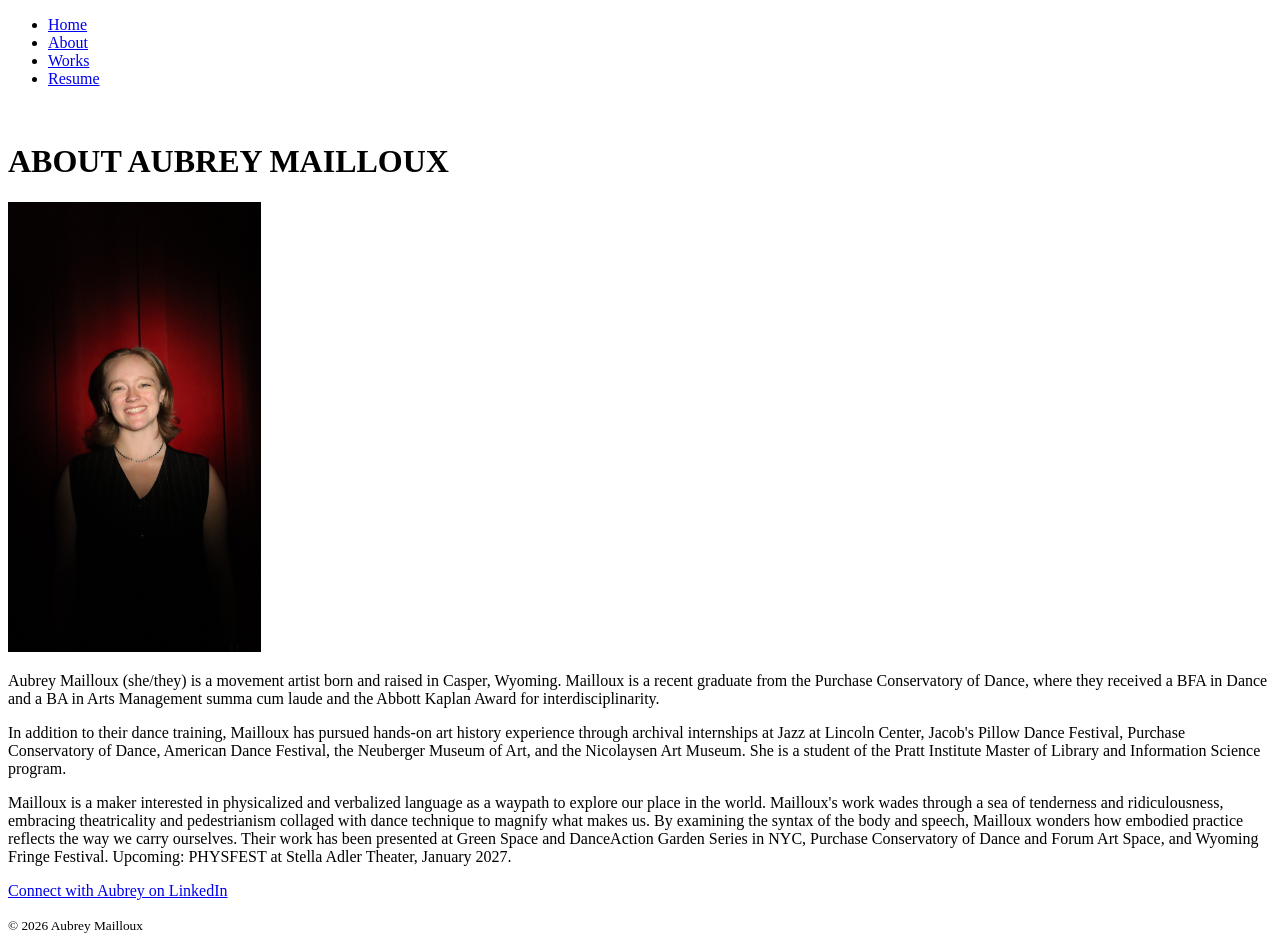
==== about.html @ 1ea7ad4e "Add files via upload" ====
<!--Code validated 10/17/26-->
<!DOCTYPE html>
<html lang="en">
    <head>
        <title>MAILLOUX | About</title>
        <meta name="viewport" content="width=device-width, initial-scale=1.0">
        <link rel="stylesheet" href="./style.css">
        <meta charset="UTF-8">
</head>
<body>
          <nav class="navbar">
        <ul>
            <li><a href="index.html">Home</a></li>
            <li><a href="about.html">About</a></li>
            <li><a href="works.html">Works</a></li>
            <li><a href="resume.html">Resume</a></li>
        </ul>
    </nav>

        <br>
    <h1>ABOUT AUBREY MAILLOUX</h1>
    <div class="inlineimg">
        <img src="images/aubrey-headshot.jpg" alt="aubrey-headshot" style="max-width:20%; height:auto;">
    <div class="inlinetxt">
    <p> Aubrey Mailloux (she/they) is a movement artist born and raised in Casper, Wyoming.
        Mailloux is a recent graduate from the Purchase Conservatory of Dance, where they received a BFA 
        in Dance and a BA in Arts Management summa cum laude and the Abbott Kaplan Award for interdisciplinarity.
            </p>
        <p>
        In addition to their dance training, Mailloux has pursued hands-on art history experience through 
        archival internships at Jazz at Lincoln Center, Jacob's Pillow Dance Festival, Purchase Conservatory of Dance, 
        American Dance Festival, the Neuberger Museum of Art, and the Nicolaysen Art Museum. She is a student of the 
        Pratt Institute Master of Library and Information Science program.
            </p>
        <p>
        Mailloux is a maker interested in physicalized and verbalized language as a waypath to explore our place in the world. 
        Mailloux&apos;s work wades through a sea of tenderness and ridiculousness, embracing theatricality and pedestrianism 
       collaged with dance technique to magnify what makes us.  By examining the syntax of the body and speech, Mailloux 
        wonders how embodied practice reflects the way we carry ourselves. Their work has been presented at Green Space and 
        DanceAction Garden Series in NYC, Purchase Conservatory of Dance and Forum Art Space, and Wyoming Fringe Festival. 
        Upcoming: PHYSFEST at Stella Adler Theater, January 2027. 
    </p>
    </div>
    </div>
    <p><a href="https://www.linkedin.com/in/aubrey-mailloux/">Connect with Aubrey on LinkedIn</a>
           </p>
        
    <footer>
        <small>© 2026 Aubrey Mailloux</small>
  </footer>
  </body> 
</html>
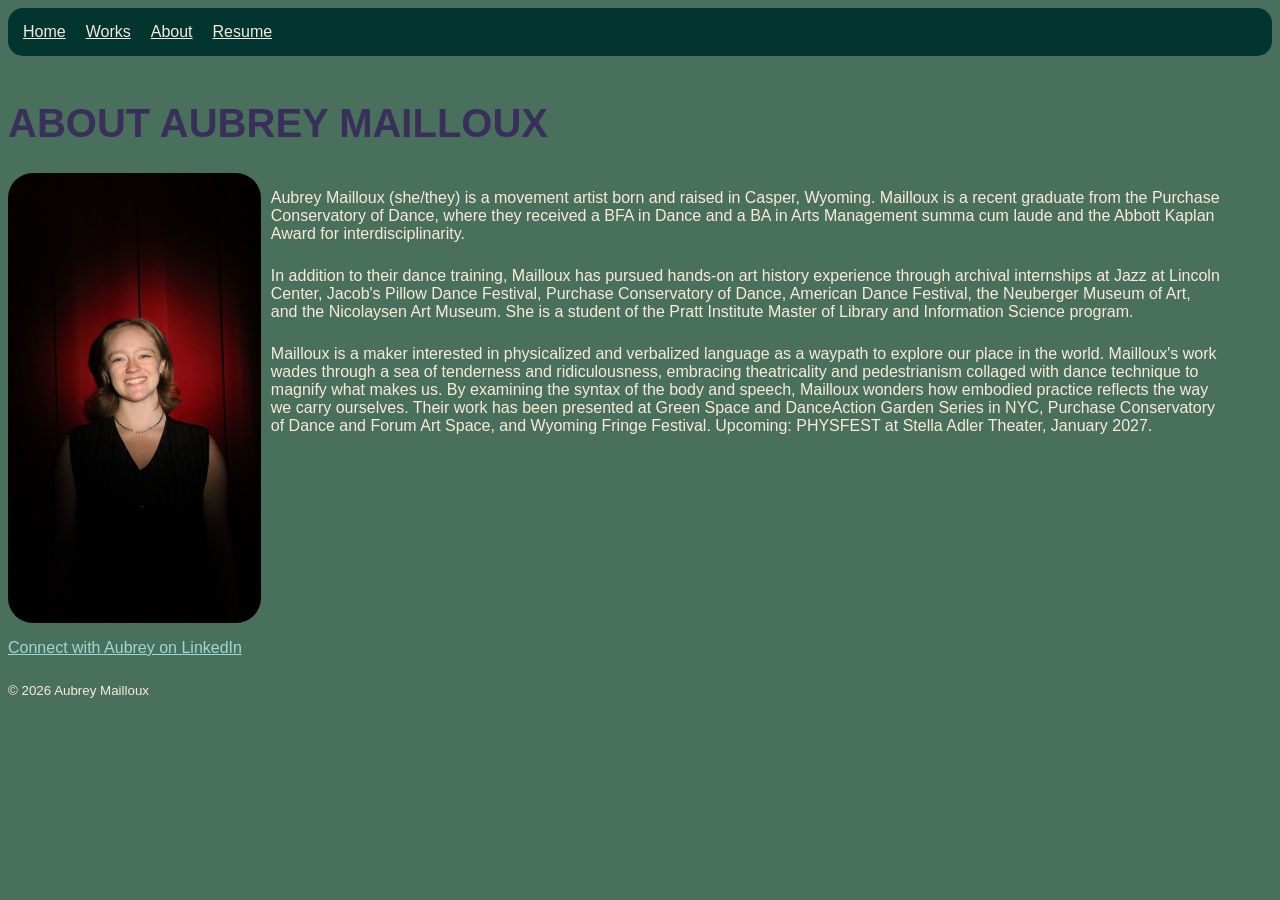
==== commit e7bce915: "Update about.html" ====
--- a/about.html
+++ b/about.html
@@ -11,8 +11,8 @@
           <nav class="navbar">
         <ul>
             <li><a href="index.html">Home</a></li>
+            <li><a href="works.html">Works</a></li>
             <li><a href="about.html">About</a></li>
-            <li><a href="works.html">Works</a></li>
             <li><a href="resume.html">Resume</a></li>
         </ul>
     </nav>
--- a/style.css
+++ b/style.css
@@ -0,0 +1,116 @@
+/* validated 10/17/26 */
+
+body {
+  font-family: "Arial", sans-serif;
+  background-color: #496F5D;
+  color:antiquewhite;
+}
+/* navbar */
+.navbar {
+    ul {
+        list-style-type: none;
+        margin: 0;
+        padding: 5px;
+        background-color: #02352f;
+        overflow:hidden;
+        border-radius: 15px;
+    }
+    ul li {
+      float: left;
+      
+}
+ ul li a {
+      display: block;
+      color: antiquewhite;
+      text-align: left;
+      padding: 10px 10px;
+      border-radius: 15px;
+      
+    }
+    ul li a:hover {
+      background-color: #04544B;
+      border-radius: 15px;
+    
+    }
+}
+/* text styling */
+h1 {
+  color: #392f5a;
+  font-family: "Arial", sans-serif;
+  font-size: 2.5em;
+  font-weight:900;
+}
+
+h2, th {
+  color: #392f5a;
+  font-family: "Arial", sans-serif;
+  font-size: 2em;
+}
+
+h3 {
+  color: antiquewhite;
+  font-family: "Arial", sans-serif;
+  font-size: 1em;
+}
+
+p, footer {
+  margin-bottom: 1.5rem;
+  color: antiquewhite;
+  font-family: "Arial", sans-serif;
+  font-size:16px;
+}
+
+ul {
+  font-weight: 100;
+  font-family: "Arial", sans-serif;
+}
+
+.breathingroom {
+  margin: 2em;
+  font-weight: 800;
+}
+
+/* table image size */
+
+table {
+  width: 100%;
+  table-layout: auto; 
+}
+
+  #pinterest {
+      border: #CE84AD 5px solid;
+      border-collapse: separate;
+      border-spacing:  12px;
+      font-family: "Arial", sans-serif;
+      width: 100%;
+      table-layout: fixed;
+  }
+td img, img {
+  width: 100%;
+  height: auto;
+  object-fit: contain;
+  display:block;
+  border-radius: 25px;
+
+}
+/*inline image and text */
+.inlineimg {
+display: flex; 
+align-items: flex-start;
+gap: 10px;
+  max-width: 100%;
+  height: auto;
+}
+.inlinetxt {
+margin-right: 4%;
+}
+
+.centerembed {
+  margin-left: 20%;
+  margin-right: 20%;
+}
+
+/*linkcolor */
+a:link {color: #9DD9D2}
+a:visited {color: #FFFD82;}
+a:hover {color: #02352f;}
